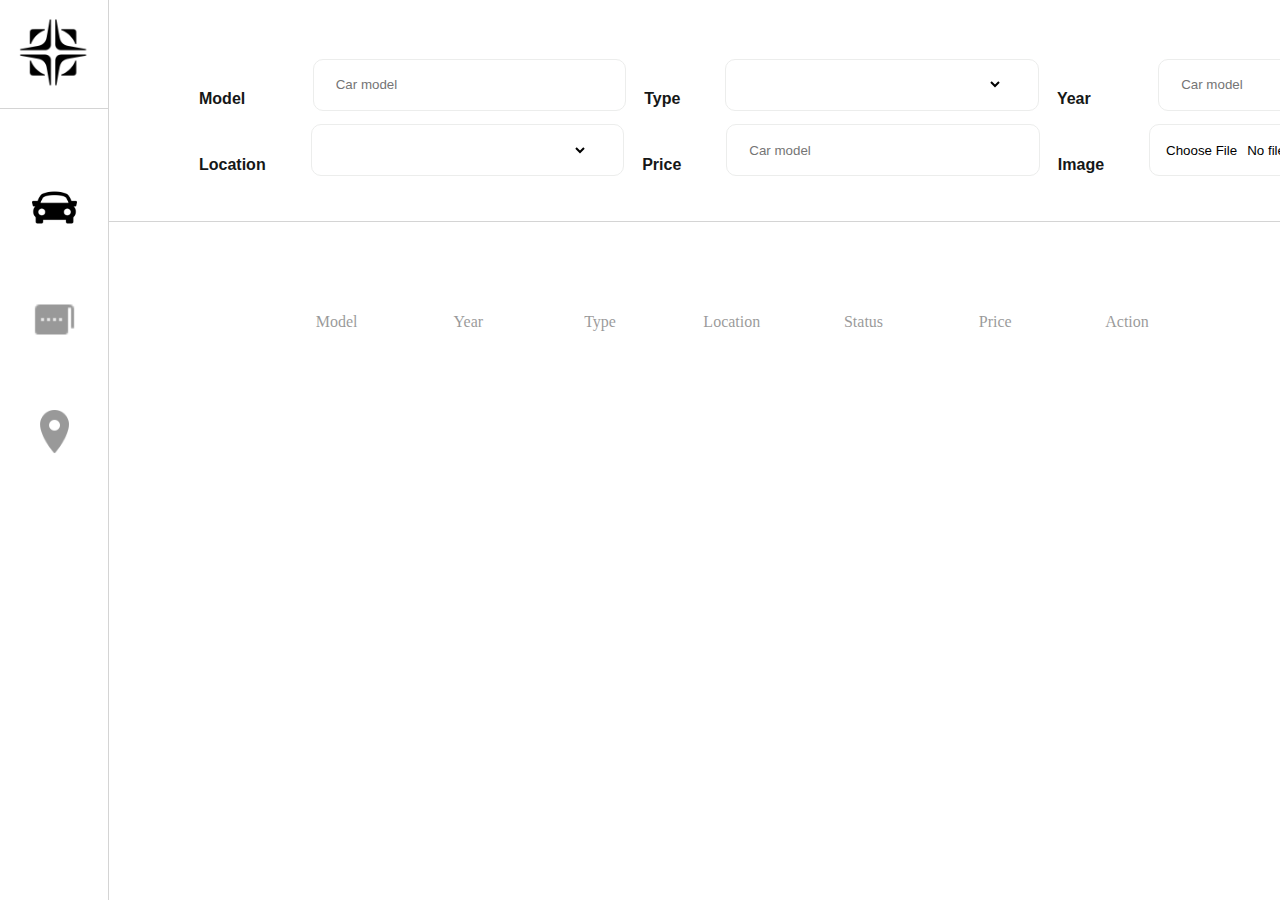
==== car_page.html @ d946a569 "add" ====
<!DOCTYPE html>
<html lang="en">
<head>
    <meta charset="UTF-8">
    <meta name="viewport" content="width=device-width, initial-scale=1.0">
    <title>Document</title>
    <link rel="stylesheet" href="css/dashboard.css">
    <link rel="stylesheet" href="css/car.css">
</head>
<body>
    <section>
        <div class="tools">
            <a href=""><img src="assets/Picsart_24-02-22_14-56-36-631.png" alt="" class="logo"></a>
            <div>
                <a href=""><img src="assets/sports-car.png" alt="" class="logo2 main"></a>
                <a href="reservation_page.html"><img src="assets/icons8-reservation-30.png" alt="" class="logo2"></a>
                <a href="location_page.html"><img src="assets/icons8-location-50.png" alt="" class="logo2"></a>
            </div>
        </div>
        <div class="cont">
            <div class="add_form">
                <form action="" class="form">
                <div>
                    <div class="in_name">
                        <div>
                            <div class="flex-column lm">
                                <label>Model</label></div>
                            <div class="inputForm1">
                                <input type="text" class="input" placeholder="Car model" required>
                            </div>
                        </div>
                        <div>
                            <div class="flex-column lt">
                                <label>Type</label></div>
                            <div class="inputForm1">
                                <select class="input" placeholder="Car model" required>
                                    <option value="default"></option>
                                    <option value="">Automatic</option>
                                    <option value="">Manual</option>
                                </select>
                            </div>
                        </div>
                        <div>
                            <div class="flex-column ly">
                                <label>Year</label></div>
                            <div class="inputForm1">
                                <input type="number" class="input" placeholder="Car model" required>
                            </div>
                        </div>
                    </div>
                    <div class="in_name">
                        <div>
                            <div class="flex-column ll">
                                <label>Location</label></div>
                            <div class="inputForm1">
                                <select class="input" placeholder="Car model" required></select>
                            </div>
                        </div>
                        <div>
                            <div class="flex-column lp">
                                <label>Price</label></div>
                            <div class="inputForm1">
                                <input type="text" class="input" placeholder="Car model" required>
                            </div>
                        </div>
                        <div>
                            <div class="flex-column li">
                                <label>Image</label></div>
                            <div class="inputForm1">
                                <label class="custom-file-upload">
                                    <input type="file"/>
                                </label>
                            </div>
                        </div>
                    </div>
                </div>
                    <div class="in_name">
                        <button class="addbtn">Add</button>
                    </div>
                </form>
            </div>
            <div class="display">
                <div class="search">
                    <img src="assets/icons8-search.gif" alt="">
                   <form method="get">
                        <input id="gfg" type="search" placeholder="Search"></input>
                    </form>
                </div>
                <table frame=void rules=rows>
                        <tr>
                            <form action="" method="get">
                                <th></th>
                                <th>model</th>
                                <th>year</th>
                                <th>type</th>
                                <th>Location</th>
                                <th>Status</th>
                                <th>price</th>
                                <th>Action</th>
                            </form>
                        </tr>
                    <tbody id='geeks'>
                    </tbody>
                </table>
            </div>
        </div>
    </section>
</body>
</html>
---- css/dashboard.css ----
body {
    margin: 0;
    padding: 0;
}
section {
    display: flex;
    width: 100%;
    height: 100vh;
}

.tools {
    display: flex;
    flex-direction: column;
    flex : 0.05;
    background-color: #ffffff;
    border-right: 1px #22222232 solid;
}
.logo {
    width: 8vh;
    height: 8vh;
    padding: 2vh;
    border-bottom: 1px #22222232 solid;
}

.logo2{
    width: 5vh;
    height: 5vh;
    padding: 2vh;
    margin-top: 3vh;
    margin-left: 1.5vh;
    opacity: 0.4;
}

.main{
    opacity: 1;
}

.tools div {
    margin-top: 3vh;
}
.logo2:hover{
    opacity: 1;
    border-radius: 2vh;
}
.cont {
	display: flex;
	flex-direction: column;
	height: 550px;
	width: 1000px;
	margin: auto;
	margin-top: 2vh;
	position: relative;
	margin: auto;
	margin-top: 5vh;
	overflow-x: hidden;
    overflow-y: auto;
    flex: 0.95;
}

.cont::-webkit-scrollbar{
	width: 0;
}

.nav {
	display: flex;
	flex-direction: row;
	justify-content: space-between;
	margin: 30px 60px 10px 60px;
}

.search {
	display: flex;
    margin-left: 150vh;
    border: 1.5px solid #ecedec;
    border-radius: 10px;
    height: 5vh;
    width: 35vh;
    display: flex;
    align-items: center;
    padding-left: 10px;
    transition: 0.2s ease-in-out;
}
.search input {
    border: none;
    width:max-content;
    margin-left: 2vh;
}
.search input:focus{
    outline: none;
}
.search img {
    width:3vh;
}
.nav button {
	border-radius: 15px;
	box-sizing: border-box;
	color: #ffffff;
	cursor: pointer;
	padding: 8px 20px;
	-webkit-border-radius: 15px;
	-moz-border-radius: 15px;
	-ms-border-radius: 15px;
	-o-border-radius: 15px;
	border: none;
	background-color: #83F5CE;
}
.search button {
	border-radius: 10px;
	box-sizing: border-box;
	color: #ffffff;
	cursor: pointer;
	padding: 8px 10px;
	-webkit-border-radius: 10px;
	-moz-border-radius: 10px;
	-ms-border-radius: 10px;
	-o-border-radius: 10px;
	border: none;
	background-color: #83F5CE;
	margin-left: 20px;
}
.nav button img {
	width: 15px;
	height: 15px;
}

.nav input{
	border-radius: 15px;
	box-sizing: border-box;
	padding: 8px 20px;
	border: none;
	background-color: whitesmoke;
	outline: none;
	background-image: url(search-interface-symbol\ \(1\).png);
    background-repeat: no-repeat;
    text-indent: 20px;
	background-size: 15px 15px;
	background-position: 12px 8px;
	opacity: 0.8;
    flex: 0.75;
}

.ajout2 button a {
	text-decoration: none;
	color: #ffffff;
}

table {
	width: 90%;
	text-align: center;
	margin: 1vh;
	margin-left: 30px;
}

table th {
	width: 10%;
	opacity: 0.4;
	font-weight: 100;
	border: whitesmoke;
	border-width: 0px 0px 0.5px 0px;
	align-items: center;
}

table td {
	width: 10%;
	font-family: 'Roboto Slab', serif;
	font-size: 14px;
	font-weight: 500;
	border: solid whitesmoke;
	border-width: 0.5px 0;
	text-transform: capitalize;
}
hr {
	border-top: 1px solid whitesmoke;
}
tr {
	line-height: 50px;
	text-transform: capitalize;
}
.solde{
	background-color: red;
	padding: 6px 25px;
	opacity: 0.5;
}
.actif{
	background-color: #83F5CE;
	padding: 6px 13px;
	opacity: 1;
}
td button {
	border-radius: 15px;
	box-sizing: border-box;
	color: #ffffff;
	cursor: pointer;
	padding: 6px 14px;
	-webkit-border-radius: 15px;
	-moz-border-radius: 15px;
	-ms-border-radius: 15px;
	-o-border-radius: 15px;
	border: none;
	opacity: 0.7;
	margin-bottom: 8px;
}

.opt form {
	display: flex;
	flex-direction: row;
	justify-content: center;
	align-items: center;
	justify-items: center;
	cursor: pointer;
}

.opt button {
	padding: 0 0;
	background-color: transparent;
	cursor: pointer;
	opacity: 1;
}

.img1 {
	width: 25px;
	height: 25px;
	opacity: 0.8;
	margin-right: 10px;
	margin-top: 10px;
}

.img2 {
	width: 27px;
	height: 25px;
	opacity: 0.8;
}

.tri {
	background-color: transparent;
	border: none;
	cursor: pointer;
	padding: 0;
	margin: 0;
}

.tri1{
	margin-left: 10px;
}

.update-btn{
	cursor: pointer;
}

.tools svg {
    width: 5vh;
    height: 5vh;
    margin: 0 3vh;
    margin-top: 3vh;
    cursor: pointer;
}
.form {
    padding: auto;
    display: flex;
    flex-direction: row;
    justify-content: center;
    gap: 10px;
    border-radius: 20px;
    font-family: -apple-system, BlinkMacSystemFont, 'Segoe UI', Roboto, Oxygen, Ubuntu, Cantarell, 'Open Sans', 'Helvetica Neue', sans-serif;
  }
  
  ::placeholder {
    font-family: -apple-system, BlinkMacSystemFont, 'Segoe UI', Roboto, Oxygen, Ubuntu, Cantarell, 'Open Sans', 'Helvetica Neue', sans-serif;
  }
  
  .form button {
    align-self: flex-end;
  }
  
  .flex-column > label {
    color: #151717;
    font-weight: 600;
  }
  
  .inputForm {
    border: 1.5px solid #ecedec;
    border-radius: 10px;
    height: 50px;
    display: flex;
    align-items: center;
    padding-left: 10px;
    transition: 0.2s ease-in-out;
  }
  
  .input {
    margin-left: 10px;
    border-radius: 10px;
    border: none;
    width: 85%;
    height: 90%;
  }
  
  .input:focus {
    outline: none;
  }
  
  .inputForm:focus-within, .inputForm1:focus-within {
    border: 1.5px solid #2d79f3;
  }
  
  .flex-row {
    display: flex;
    flex-direction: row;
    align-items: center;
    gap: 10px;
    justify-content: space-between;
  }
  
  .flex-row > div > label {
    font-size: 14px;
    color: black;
    font-weight: 400;
  }
  
  .span {
    font-size: 14px;
    margin-left: 5px;
    color: #2d79f3;
    font-weight: 500;
    cursor: pointer;
    background-color: transparent;
    border: none;
  }
  
  .button-submit {
    margin: 20px 0 10px 0;
    background-color: #151717;
    border: none;
    color: white;
    font-size: 15px;
    font-weight: 500;
    border-radius: 10px;
    height: 50px;
    width: 100%;
    cursor: pointer;
  }
  
  .button-submit:hover {
    background-color: #252727;
  }

  .in_name{
    display: flex;
    gap: 2vh;
}

.inputForm1 {
    border: 1.5px solid #ecedec;
    border-radius: 10px;
    height: 50px;
    display: flex;
    align-items: center;
    padding-left: 10px;
    transition: 0.2s ease-in-out;
    width: 33.5vh;
    margin-top: 1.5vh;
}

.add_form {
    display: flex;
    margin-right: auto;
}

.in_name div {
    display: flex;
}

.flex-column{
    margin-top: 5vh;
    margin-right: 5vh;
}

.in_name select {
    background-color: transparent;
}

input[type=file]::file-selector-button {
    background-color: transparent;
    border: none;
}

.lm{
    margin-right: 7.5vh;
}

.lt{
    margin-right: 5vh;
}

.ly{
    margin-right: 7.5vh;
}

.add_form{
    padding-left: 10vh;
    padding-bottom: 5vh;
    border-bottom: 1px #22222232 solid;
    width: 100%;
}

.addbtn {
    margin-bottom: 5vh;
    margin-left: 5vh;
    background: #2e2d2d;
	border-radius: 10px;
    box-sizing: border-box;
    color: #f9f9f9;
	cursor: pointer;
	padding: 1.5vh 5vh;
    border: none;
    font-size: 1.1rem;
}

.display{
    margin-top: 2vh;
}
---- css/car.css ----
.add_form {
    display: flex;
    margin-right: auto;
}

.in_name div {
    display: flex;
}

.flex-column{
    margin-top: 5vh;
    margin-right: 5vh;
}

.in_name select {
    background-color: transparent;
}

input[type=file]::file-selector-button {
    background-color: transparent;
    border: none;
}

.lm{
    margin-right: 7.5vh;
}

.lt{
    margin-right: 5vh;
}

.ly{
    margin-right: 7.5vh;
}

.add_form{
    padding-left: 10vh;
    padding-bottom: 5vh;
    border-bottom: 1px #22222232 solid;
    width: 100%;
}

.addbtn {
    margin-bottom: 5vh;
    margin-left: 5vh;
    background: #2e2d2d;
	border-radius: 10px;
    box-sizing: border-box;
    color: #f9f9f9;
	cursor: pointer;
	padding: 1.5vh 5vh;
    border: none;
    font-size: 1.1rem;
}
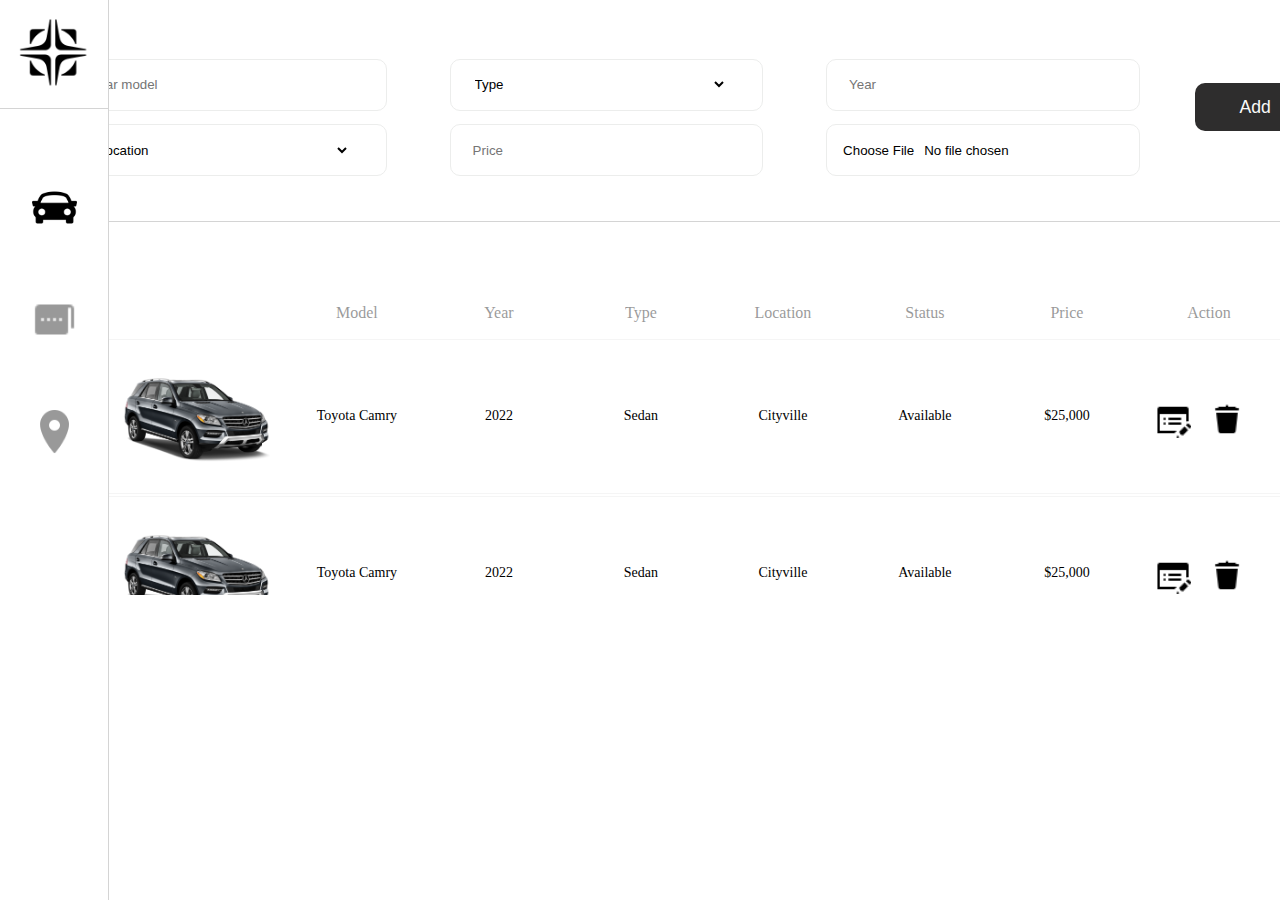
==== commit f294a8c1: "add" ====
--- a/car_page.html
+++ b/car_page.html
@@ -22,50 +22,41 @@
                 <form action="" class="form">
                 <div>
                     <div class="in_name">
-                        <div>
-                            <div class="flex-column lm">
-                                <label>Model</label></div>
+                        <div class="flex-divs">
                             <div class="inputForm1">
                                 <input type="text" class="input" placeholder="Car model" required>
                             </div>
                         </div>
-                        <div>
-                            <div class="flex-column lt">
-                                <label>Type</label></div>
+                        <div class="flex-divs">
                             <div class="inputForm1">
                                 <select class="input" placeholder="Car model" required>
-                                    <option value="default"></option>
+                                    <option value="default">Type</option>
                                     <option value="">Automatic</option>
                                     <option value="">Manual</option>
                                 </select>
                             </div>
                         </div>
-                        <div>
-                            <div class="flex-column ly">
-                                <label>Year</label></div>
-                            <div class="inputForm1">
-                                <input type="number" class="input" placeholder="Car model" required>
+                        <div class="flex-divs">
+                            <div class="inputForm1">
+                                <input type="number" class="input" placeholder="Year" required>
                             </div>
                         </div>
                     </div>
                     <div class="in_name">
-                        <div>
-                            <div class="flex-column ll">
-                                <label>Location</label></div>
-                            <div class="inputForm1">
-                                <select class="input" placeholder="Car model" required></select>
-                            </div>
-                        </div>
-                        <div>
-                            <div class="flex-column lp">
-                                <label>Price</label></div>
-                            <div class="inputForm1">
-                                <input type="text" class="input" placeholder="Car model" required>
-                            </div>
-                        </div>
-                        <div>
-                            <div class="flex-column li">
-                                <label>Image</label></div>
+                        <div class="flex-divs">
+                            <div class="inputForm1">
+                                <select class="input" placeholder="Car model" required>
+                                    <option value="default">Location</option>
+                                    
+                                </select>
+                            </div>
+                        </div>
+                        <div class="flex-divs">
+                            <div class="inputForm1">
+                                <input type="text" class="input" placeholder="Price" required>
+                            </div>
+                        </div>
+                        <div class="flex-divs">
                             <div class="inputForm1">
                                 <label class="custom-file-upload">
                                     <input type="file"/>
@@ -99,11 +90,316 @@
                                 <th>Action</th>
                             </form>
                         </tr>
-                    <tbody id='geeks'>
+                        <tr>
+                            <td><img src="assets/6-2-car-png-file.png" alt="" width="150vh" height="auto"></td>
+                            <td>Toyota Camry</td>
+                            <td>2022</td>
+                            <td>Sedan</td>
+                            <td>Cityville</td>
+                            <td>Available</td>
+                            <td>$25,000</td>
+                            <td class='opt'>
+                                <form method='get'>
+                                    <button name='modify' id='update' class='update-btn'><img src='assets/icons8-edit-property-30.png' class='img1'></button>
+                                    <button name='delete' type='submit'><img src='assets/icons8-delete-30.png' class='img2'></button>
+                                </form>
+                            </td>
+                        </tr>
+                        <tr>
+                            <td colspan='100%' id='update-form1'>
+                                <form method='post' class='update form'>
+                                    <div>
+                                        <div class="in_name">
+                                            <div class="flex-divs">
+                                                <div class="inputForm1">
+                                                    <input type="text" class="input" placeholder="Car model" required>
+                                                </div>
+                                            </div>
+                                            <div class="flex-divs">
+                                                <div class="inputForm1">
+                                                    <select class="input" placeholder="Car model" required>
+                                                        <option value="default">Type</option>
+                                                        <option value="">Automatic</option>
+                                                        <option value="">Manual</option>
+                                                    </select>
+                                                </div>
+                                            </div>
+                                            <div class="flex-divs">
+                                                <div class="inputForm1">
+                                                    <input type="number" class="input" placeholder="Year" required>
+                                                </div>
+                                            </div>
+                                        </div>
+                                        <div class="in_name">
+                                            <div class="flex-divs">
+                                                <div class="inputForm1">
+                                                    <select class="input" placeholder="Car model" required>
+                                                        <option value="default">Location</option>
+                                                        
+                                                    </select>
+                                                </div>
+                                            </div>
+                                            <div class="flex-divs">
+                                                <div class="inputForm1">
+                                                    <input type="text" class="input" placeholder="Price" required>
+                                                </div>
+                                            </div>
+                                            <div class="flex-divs">
+                                                <div class="inputForm1">
+                                                    <label class="custom-file-upload">
+                                                        <input type="file"/>
+                                                    </label>
+                                                </div>
+                                            </div>
+                                        </div>
+                                    </div>
+                                        <div class="in_name">
+                                            <button class="addbtn">Add</button>
+                                        </div>
+                                </form>
+                            </td>
+                        </tr>
+                        <tr>
+                            <td><img src="assets/6-2-car-png-file.png" alt="" width="150vh" height="auto"></td>
+                            <td>Toyota Camry</td>
+                            <td>2022</td>
+                            <td>Sedan</td>
+                            <td>Cityville</td>
+                            <td>Available</td>
+                            <td>$25,000</td>
+                            <td class='opt'>
+                                <form method='get'>
+                                    <button name='modify' id='update' class='update-btn'><img src='assets/icons8-edit-property-30.png' class='img1'></button>
+                                    <button name='delete' type='submit'><img src='assets/icons8-delete-30.png' class='img2'></button>
+                                </form>
+                            </td>
+                        </tr>
+                        <tr>
+                            <td colspan='100%' id='update-form1'>
+                                <form method='post' class='update form'>
+                                    <div>
+                                        <div class="in_name">
+                                            <div class="flex-divs">
+                                                <div class="inputForm1">
+                                                    <input type="text" class="input" placeholder="Car model" required>
+                                                </div>
+                                            </div>
+                                            <div class="flex-divs">
+                                                <div class="inputForm1">
+                                                    <select class="input" placeholder="Car model" required>
+                                                        <option value="default">Type</option>
+                                                        <option value="">Automatic</option>
+                                                        <option value="">Manual</option>
+                                                    </select>
+                                                </div>
+                                            </div>
+                                            <div class="flex-divs">
+                                                <div class="inputForm1">
+                                                    <input type="number" class="input" placeholder="Year" required>
+                                                </div>
+                                            </div>
+                                        </div>
+                                        <div class="in_name">
+                                            <div class="flex-divs">
+                                                <div class="inputForm1">
+                                                    <select class="input" placeholder="Car model" required>
+                                                        <option value="default">Location</option>
+                                                        
+                                                    </select>
+                                                </div>
+                                            </div>
+                                            <div class="flex-divs">
+                                                <div class="inputForm1">
+                                                    <input type="text" class="input" placeholder="Price" required>
+                                                </div>
+                                            </div>
+                                            <div class="flex-divs">
+                                                <div class="inputForm1">
+                                                    <label class="custom-file-upload">
+                                                        <input type="file"/>
+                                                    </label>
+                                                </div>
+                                            </div>
+                                        </div>
+                                    </div>
+                                        <div class="in_name">
+                                            <button class="addbtn">Add</button>
+                                        </div>
+                                </form>
+                            </td>
+                        </tr>
+                        <tr>
+                            <td><img src="assets/6-2-car-png-file.png" alt="" width="150vh" height="auto"></td>
+                            <td>Toyota Camry</td>
+                            <td>2022</td>
+                            <td>Sedan</td>
+                            <td>Cityville</td>
+                            <td>Available</td>
+                            <td>$25,000</td>
+                            <td class='opt'>
+                                <form method='get'>
+                                    <button name='modify' id='update' class='update-btn'><img src='assets/icons8-edit-property-30.png' class='img1'></button>
+                                    <button name='delete' type='submit'><img src='assets/icons8-delete-30.png' class='img2'></button>
+                                </form>
+                            </td>
+                        </tr>
+                        <tr>
+                            <td colspan='100%' id='update-form1'>
+                                <form method='post' class='update form'>
+                                    <div>
+                                        <div class="in_name">
+                                            <div class="flex-divs">
+                                                <div class="inputForm1">
+                                                    <input type="text" class="input" placeholder="Car model" required>
+                                                </div>
+                                            </div>
+                                            <div class="flex-divs">
+                                                <div class="inputForm1">
+                                                    <select class="input" placeholder="Car model" required>
+                                                        <option value="default">Type</option>
+                                                        <option value="">Automatic</option>
+                                                        <option value="">Manual</option>
+                                                    </select>
+                                                </div>
+                                            </div>
+                                            <div class="flex-divs">
+                                                <div class="inputForm1">
+                                                    <input type="number" class="input" placeholder="Year" required>
+                                                </div>
+                                            </div>
+                                        </div>
+                                        <div class="in_name">
+                                            <div class="flex-divs">
+                                                <div class="inputForm1">
+                                                    <select class="input" placeholder="Car model" required>
+                                                        <option value="default">Location</option>
+                                                        
+                                                    </select>
+                                                </div>
+                                            </div>
+                                            <div class="flex-divs">
+                                                <div class="inputForm1">
+                                                    <input type="text" class="input" placeholder="Price" required>
+                                                </div>
+                                            </div>
+                                            <div class="flex-divs">
+                                                <div class="inputForm1">
+                                                    <label class="custom-file-upload">
+                                                        <input type="file"/>
+                                                    </label>
+                                                </div>
+                                            </div>
+                                        </div>
+                                    </div>
+                                        <div class="in_name">
+                                            <button class="addbtn">Add</button>
+                                        </div>
+                                </form>
+                            </td>
+                        </tr>
+                        <tr>
+                            <td><img src="assets/6-2-car-png-file.png" alt="" width="150vh" height="auto"></td>
+                            <td>Toyota Camry</td>
+                            <td>2022</td>
+                            <td>Sedan</td>
+                            <td>Cityville</td>
+                            <td>Available</td>
+                            <td>$25,000</td>
+                            <td class='opt'>
+                                <form method='get'>
+                                    <button name='modify' id='update' class='update-btn'><img src='assets/icons8-edit-property-30.png' class='img1'></button>
+                                    <button name='delete' type='submit'><img src='assets/icons8-delete-30.png' class='img2'></button>
+                                </form>
+                            </td>
+                        </tr>
+                        <tr>
+                            <td colspan='100%' id='update-form1'>
+                                <form method='post' class='update form'>
+                                    <div>
+                                        <div class="in_name">
+                                            <div class="flex-divs">
+                                                <div class="inputForm1">
+                                                    <input type="text" class="input" placeholder="Car model" required>
+                                                </div>
+                                            </div>
+                                            <div class="flex-divs">
+                                                <div class="inputForm1">
+                                                    <select class="input" placeholder="Car model" required>
+                                                        <option value="default">Type</option>
+                                                        <option value="">Automatic</option>
+                                                        <option value="">Manual</option>
+                                                    </select>
+                                                </div>
+                                            </div>
+                                            <div class="flex-divs">
+                                                <div class="inputForm1">
+                                                    <input type="number" class="input" placeholder="Year" required>
+                                                </div>
+                                            </div>
+                                        </div>
+                                        <div class="in_name">
+                                            <div class="flex-divs">
+                                                <div class="inputForm1">
+                                                    <select class="input" placeholder="Car model" required>
+                                                        <option value="default">Location</option>
+                                                        
+                                                    </select>
+                                                </div>
+                                            </div>
+                                            <div class="flex-divs">
+                                                <div class="inputForm1">
+                                                    <input type="text" class="input" placeholder="Price" required>
+                                                </div>
+                                            </div>
+                                            <div class="flex-divs">
+                                                <div class="inputForm1">
+                                                    <label class="custom-file-upload">
+                                                        <input type="file"/>
+                                                    </label>
+                                                </div>
+                                            </div>
+                                        </div>
+                                    </div>
+                                        <div class="in_name">
+                                            <button class="addbtn">Update</button>
+                                        </div>
+                                </form>
+                            </td>
+                        </tr>
                     </tbody>
                 </table>
             </div>
         </div>
     </section>
+    <script>
+        document.addEventListener('DOMContentLoaded', function () {
+            // Get all the update buttons and update forms
+            var updateBtns = document.querySelectorAll('.update-btn');
+            var updateForms = document.querySelectorAll('.update');
+    
+            // Hide all update forms on page load
+            updateForms.forEach(function (form) {
+                form.style.display = 'none';
+            });
+    
+            // Add click event listener to each update button
+            updateBtns.forEach(function (updateBtn, index) {
+                updateBtn.addEventListener('click', function (event) {
+                    // Prevent the default form submission
+                    event.preventDefault();
+    
+                    // Toggle the visibility of the corresponding update form
+                    updateForms[index].style.display = (updateForms[index].style.display === 'none' || updateForms[index].style.display === '') ? 'flex' : 'none';
+    
+                    // Hide other update forms
+                    updateForms.forEach(function (form, formIndex) {
+                        if (formIndex !== index) {
+                            form.style.display = 'none';
+                        }
+                    });
+                });
+            });
+        });
+    </script>
 </body>
 </html>
--- a/css/dashboard.css
+++ b/css/dashboard.css
@@ -147,8 +147,6 @@
 table {
 	width: 90%;
 	text-align: center;
-	margin: 1vh;
-	margin-left: 30px;
 }
 
 table th {
@@ -197,7 +195,6 @@
 	-ms-border-radius: 15px;
 	-o-border-radius: 15px;
 	border: none;
-	opacity: 0.7;
 	margin-bottom: 8px;
 }
 
@@ -215,20 +212,6 @@
 	background-color: transparent;
 	cursor: pointer;
 	opacity: 1;
-}
-
-.img1 {
-	width: 25px;
-	height: 25px;
-	opacity: 0.8;
-	margin-right: 10px;
-	margin-top: 10px;
-}
-
-.img2 {
-	width: 27px;
-	height: 25px;
-	opacity: 0.8;
 }
 
 .tri {
@@ -346,7 +329,7 @@
 
   .in_name{
     display: flex;
-    gap: 2vh;
+    gap: 7vh;
 }
 
 .inputForm1 {
@@ -371,8 +354,7 @@
 }
 
 .flex-column{
-    margin-top: 5vh;
-    margin-right: 5vh;
+    margin: auto;
 }
 
 .in_name select {
@@ -397,7 +379,6 @@
 }
 
 .add_form{
-    padding-left: 10vh;
     padding-bottom: 5vh;
     border-bottom: 1px #22222232 solid;
     width: 100%;
--- a/css/car.css
+++ b/css/car.css
@@ -7,10 +7,7 @@
     display: flex;
 }
 
-.flex-column{
-    margin-top: 5vh;
-    margin-right: 5vh;
-}
+
 
 .in_name select {
     background-color: transparent;
@@ -34,10 +31,13 @@
 }
 
 .add_form{
-    padding-left: 10vh;
     padding-bottom: 5vh;
     border-bottom: 1px #22222232 solid;
     width: 100%;
+    display: flex;
+    flex-direction: row;
+    align-items: center;
+    justify-content: center;
 }
 
 .addbtn {
@@ -52,3 +52,58 @@
     border: none;
     font-size: 1.1rem;
 }
+
+td img {
+    margin-top: 3vh;
+}
+
+#geeks tr:hover {
+    background-color: #f9f9f9;
+}
+
+table {
+    width: 100%;
+}
+
+td button {
+	border-radius: 15px;
+	box-sizing: border-box;
+	color: #ffffff;
+	cursor: pointer;
+	padding: 6px 14px;
+	-webkit-border-radius: 15px;
+	-moz-border-radius: 15px;
+	-ms-border-radius: 15px;
+	-o-border-radius: 15px;
+	border: none;
+	margin-bottom: 8px;
+}
+
+.opt form {
+	display: flex;
+	flex-direction: row;
+	justify-content: center;
+	align-items: center;
+	justify-items: center;
+	cursor: pointer;
+}
+
+.opt button {
+	padding: 0 0;
+	background-color: transparent;
+	cursor: pointer;
+	opacity: 1;
+}
+
+.img1, .img2 {
+	width: 4vh;
+	height: 4vh;
+	margin-right: 2vh;
+	margin-top: 2vh;
+}
+
+.flex_divs{
+    display: flex;
+    align-items: center;
+    justify-content: center;
+}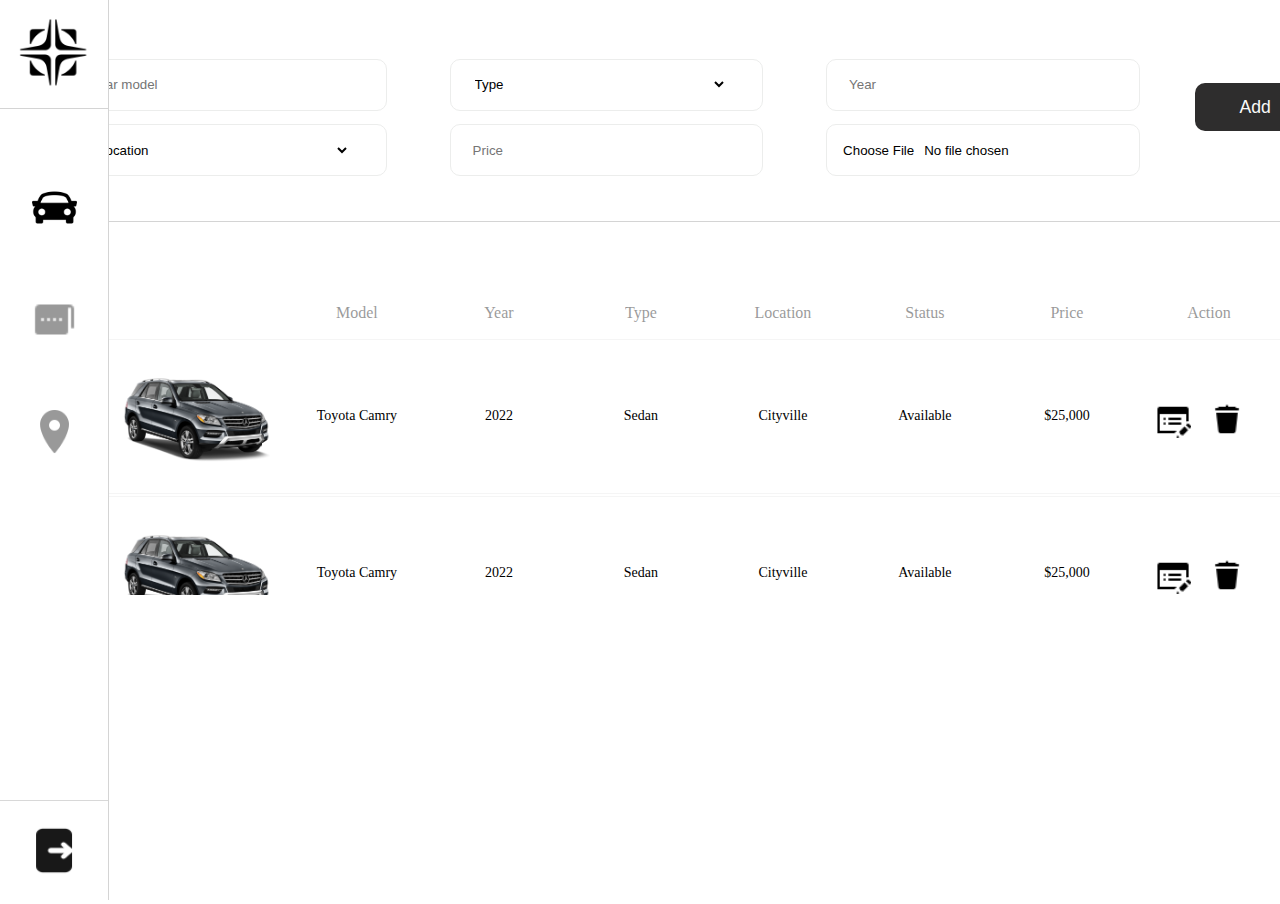
==== commit 5dc01f80: "add" ====
--- a/car_page.html
+++ b/car_page.html
@@ -16,6 +16,9 @@
                 <a href="reservation_page.html"><img src="assets/icons8-reservation-30.png" alt="" class="logo2"></a>
                 <a href="location_page.html"><img src="assets/icons8-location-50.png" alt="" class="logo2"></a>
             </div>
+            <form action="">
+            <a href=""><img src="assets/icons8-logout-64.png" alt="" class="logo3"></a>
+            </form>
         </div>
         <div class="cont">
             <div class="add_form">
@@ -401,5 +404,37 @@
             });
         });
     </script>
+    <script>
+        document.addEventListener('DOMContentLoaded', function () {
+            // Get the input element and attach a keyup event listener
+            var searchInput = document.getElementById('gfg');
+            searchInput.addEventListener('keyup', function () {
+                // Get the value of the input and convert it to lowercase
+                var searchTerm = searchInput.value.toLowerCase();
+    
+                // Get all the rows in the table
+                var rows = document.getElementById('geeks').getElementsByTagName('tr');
+    
+                // Loop through each row and hide/show based on the search term
+                for (var i = 0; i < rows.length; i++) {
+                    var dataCells = rows[i].getElementsByTagName('td');
+                    var rowVisible = false;
+    
+                    // Loop through each data cell in the row
+                    for (var j = 0; j < dataCells.length; j++) {
+                        var cellText = dataCells[j].innerText.toLowerCase();
+    
+                        // If the search term is found in any cell, set rowVisible to true
+                        if (cellText.includes(searchTerm)) {
+                            rowVisible = true;
+                            break;
+                        }
+                    }
+                    // Hide or show the row based on rowVisible
+                    rows[i].style.display = rowVisible ? '' : 'none';
+                }
+            });
+        });
+    </script>
 </body>
 </html>
--- a/css/dashboard.css
+++ b/css/dashboard.css
@@ -399,4 +399,14 @@
 
 .display{
     margin-top: 2vh;
-}+}
+
+.logo3{
+    width: 8vh;
+    height: 7vh;
+    padding: 2vh;
+    margin-top: 36vh;
+    opacity: 0.9;
+    align-self: flex-end;
+    border-top: 1px #22222232 solid;
+}
